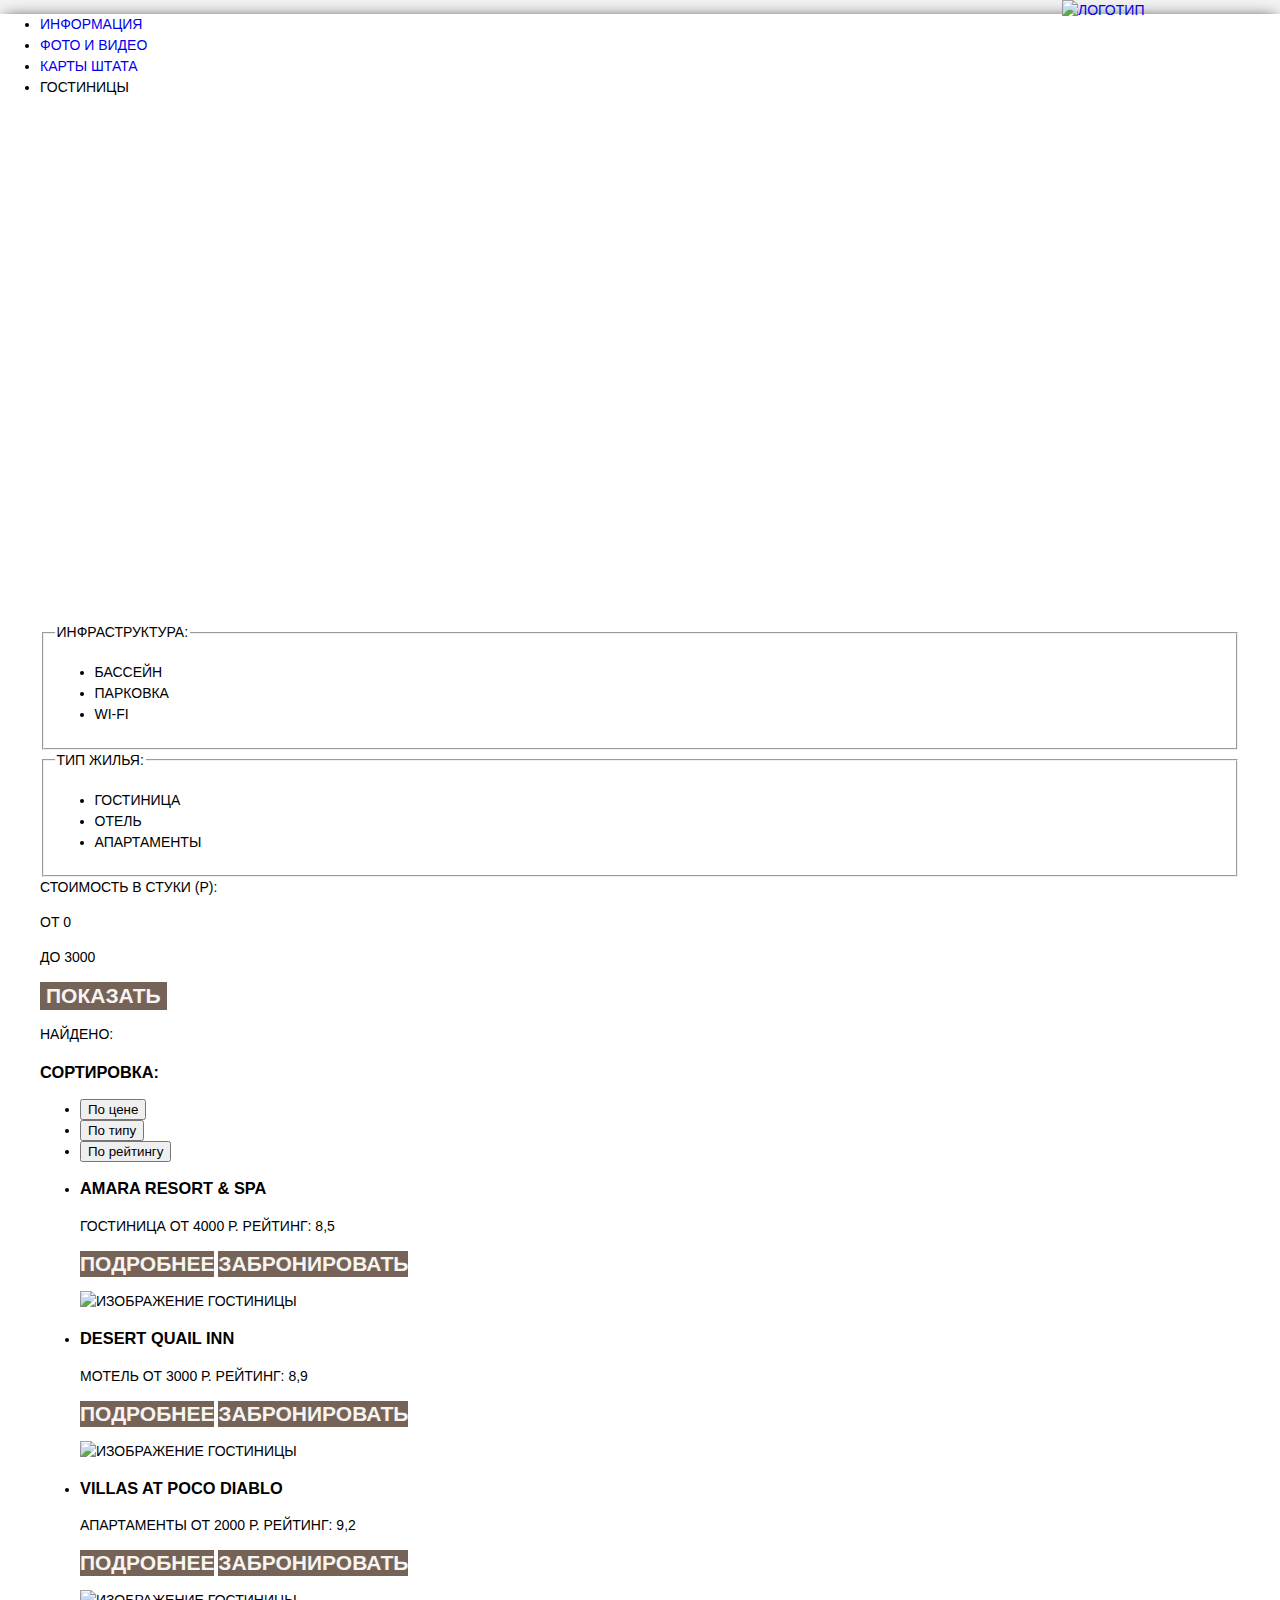
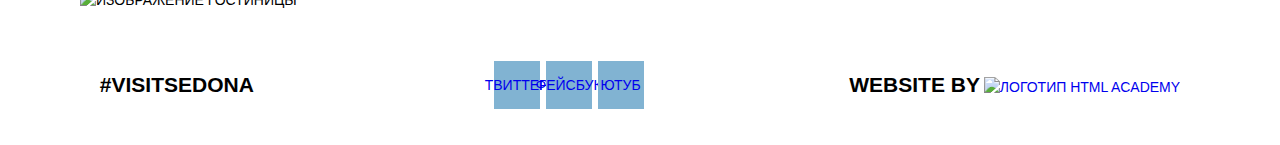
==== hotels.html @ a697394b "Завершение попапа" ====
﻿<!DOCTYPE html>
<html lang="ru">

<head>
        <meta charset="utf-8">
        <title>Гостиницы</title>
        <link href="style.css" rel="stylesheet">
</head>

<body>
    <header class="main-header">
        <a href="sedona-index.html" class="main-logo">
            <img src="img/index-logo.png" class="main-logo" width="138" height="70" alt="Логотип">
        </a>
        <nav class="main-nav">
            <ul class="cite-navigation">
                <li><a href="#">Информация</a></li>
                <li><a href="#">Фото и видео</a></li>
                <li><a href="#">Карты штата</a></li>
                <li><a class="cite-navigation-current">Гостиницы</a></li>
            </ul>
        </nav>
    </header>

    <main class="container">
        <h1 class="visually-hidden">Поиск гостиницы</h1>
        <section class="filters">
            <h2 class="visually-hidden">Фильтры гостиниц</h2>
            <form action="#" method="POST" class="filters-form">
                <fieldset>
                    <legend>Инфраструктура:</legend>
                    <ul>
                        <li class="filters-option">
                            <input type="checkbox" name="pool" id="filters-pool" class="visually-hidden filters-input-checkbox" checked>
                            <label for="filters-pool">Бассейн</label>
                        </li>
                        <li class="filters-option">
                            <input type="checkbox" name="parking" id="filters-parking" class="visually-hidden filters-input-checkbox">
                            <label for="filters-parking">Парковка</label>
                        </li>
                        <li class="filters-option">
                            <input type="checkbox" name="wi-fi" id="filters-wi-fi" class="visually-hidden filters-input-checkbox">
                            <label for="filters-wi-fi">Wi-fi</label>
                        </li>
                    </ul>
                </fieldset>
                <fieldset>
                    <legend>Тип жилья:</legend>
                    <ul>
                        <li class="filters-option">
                            <input type="checkbox" name="hostel" id="filters-hostel" class="visually-hidden filters-input-checkbox" checked>
                            <label for="filters-hostel">Гостиница</label>
                        </li>
                        <li class="filters-option">
                            <input type="checkbox" name="hotel" id="filters-hotel" class="visually-hidden filters-input-checkbox">
                            <label for="filters-hotel">Отель</label>
                        </li>
                        <li class="filters-option">
                            <input type="checkbox" name="apartments" id="filters-apartments" class="visually-hidden filters-input-checkbox">
                            <label for="filters-apartments">Апартаменты</label>
                        </li> 
                    </ul>
                </fieldset>
                <label for="filters-cost">Стоимость в стуки (Р):</label>
                <p class="cost-min-max">От 0</p>
                <p class="cost-min-max">До 3000</p>
                <input type="range" name="cost" class="visually-hidden filters-input-range" min="0" max="3000" id="filters-cost">
                <button type="submit" class="button filter-button">Показать</button>
            </form>
        </section>

        <section class="triage">
            <h2 class="visually-hidden">Сортировка</h2>
            <p>Найдено:</p>
            <h3>Сортировка:</h3>
            <ul class="triage-list">
                <li class="triage-item">
                    <button type="button" class="triage-button">По цене</button>
                </li>
                <li class="triage-item">
                    <button type="button" class="triage-button">По типу</button>
                </li>
                <li class="triage-item">
                    <button type="button" class="triage-button">По рейтингу</button>
                </li>
            </ul>

        </section>

        <section class="hotels">
            <h2 class="visually-hidden">Гостиницы</h2>
            <ul class="hotels-list">
                <li class="hotels-item">
                    <h3>Amara Resort & Spa</h3>
                    <p class="hotel-info">
                        <span class="hotel-category">Гостиница</span>
                        <span class="hotel-price">от 4000 Р.</span>
                        <span class="hotel-rating">Рейтинг: 8,5</span>
                    </p>
                    <p class="hotel-booking">
                        <a class="button button-info" href="#">Подробнее</a>
                        <a class="button button-booking" href="#">Забронировать</a>
                    </p>
                    <p class="hotel-image">
                        <img src="img/hotel-1.jpg" width="135" height="90" alt="Изображение гостиницы">
                    </p>
                </li>

                <li class="hotels-item">
                    <h3>Desert Quail Inn</h3>
                    <p class="hotel-info">
                        <span class="hotel-category">Мотель</span>
                        <span class="hotel-price">от 3000 Р.</span>
                        <span class="hotel-rating">Рейтинг: 8,9</span>
                    </p>
                    <p class="hotel-booking">
                        <a class="button button-info" href="#">Подробнее</a>
                        <a class="button button-booking" href="#">Забронировать</a>
                    </p>
                    <p class="hotel-image">
                        <img src="img/hotel-2.jpg" width="135" height="90" alt="Изображение гостиницы">
                    </p>
                </li>

                <li class="hotels-item">
                    <h3>Villas at Poco Diablo</h3>
                    <p class="hotel-info">
                        <span class="hotel-category">Апартаменты</span>
                        <span class="hotel-price">от 2000 Р.</span>
                        <span class="hotel-rating">Рейтинг: 9,2</span>
                    </p>
                    <p class="hotel-booking">
                        <a class="button button-info" href="#">Подробнее</a>
                        <a class="button button-booking" href="#">Забронировать</a>
                    </p>
                    <p class="hotel-image">
                        <img src="img/hotel-3.jpg" width="135" height="90" alt="Изображение гостиницы">
                    </p>
                </li>
            </ul>
        </section>
 
    </main>

    <footer class="main-footer">
        <b>#visitSEDONA</b>
        <ul class="social-list">
            <li class="social-item"><a href="#" class="social-button">Твиттер</a></li>
            <li class="social-item"><a href="#" class="social-button">Фейсбук</a></li>
            <li class="social-item"><a href="#" class="social-button">Ютуб</a></li>
        </ul>
        <div>
        <b>Website by</b>
        <a href="#"><img src="img/html-logo.svg" width="115" height="41" alt="Логотип HTML Academy"></a>
    </footer>

</body>

</html>
---- style.css ----
html {
    background-color: #f2f2f2;
}

body {
    margin: 0;
    padding: 0;

    background-color: #fff;
    box-shadow: 0 0 15px -5px #000;

    font-family: "PT Sans", Arial, sans-serif;
    font-size: 14px;
    line-height: 21px;
    font-weight: 400;
    color: #000;
    text-transform: uppercase;

}

.visually-hidden:not(:focus):not(:active),
input[type="checkbox"].visually-hidden,
input[type="radio"].visually-hidden {
    position: absolute;

    width: 1px;
    height: 1px;
    margin: -1px;
    border: 0;
    padding: 0;

    white-space: nowrap;

    clip-path: inset(100%);
    clip: rect(0 0 0 0);
    overflow: hidden;
}

a {
    text-decoration: none;
}

.button {
    display: inline-block;
    /* padding: 30px 100px; */
    /* margin-right: 6px; */

    font: inherit;
    color: #f7f4f1;
    font-size: 21px;
    line-height: 26px;
    text-transform: uppercase;
    font-weight: 700;
    text-align: center;
    vertical-align: middle;
    
    background-color: #766357;
    border: none;
}

.button:hover,
.button:focus {
    background-color: #604e43;
    cursor: pointer;
}

.button:active {
    background-color: #503e33;
    color: rgba(255, 255, 255, 0.3)
}

.container {
    width: 1200px;
    margin: 0 auto;
    padding: 0;
    
}

header {
    padding-bottom: 510px;


    /* background-color: #d9ebf4; */
    background-image: url("img/Welcome-1.png"), url("img/background_photo-min.jpg");
    
    background-repeat: no-repeat, no-repeat;
    background-position: center 134px, top center;
    
}

.main-logo {
    position: absolute;
    margin-left: 531px;
    top: 0;
}

.site-navigation {
    list-style: none;
    margin: 0;
    padding: 0;
    padding-right: 72px;
    padding-left: 72px;

    display: flex;
    flex-direction: row;
    flex-wrap: wrap;
    justify-content: space-around;
    background-color: #fff;
}

.site-navigation li {
    width: 264px;

    padding-top: 16px;
    padding-bottom: 14px;
    text-align: center;
}

.site-navigation li:nth-child(1),
.site-navigation li:nth-child(2) {
    text-align: left;
}

.site-navigation li:nth-child(3),
.site-navigation li:nth-child(4) {
    text-align: right;
}

.site-navigation a {
    margin: 0;
    padding: 0;
    color: #000;
    font-weight: 700;
    font-size: 14px;
    line-height: 26px;
}

.site-navigation .current {
    color: #766357;
}

.site-navigation a:hover {
    color: #81b3d2;
}

.site-navigation a:active {
    color: rgba(0, 0, 0, 0.3);
}

h1 {
    margin: 0;
    padding: 0;
    text-align: center;
    font-size: 21px;
    line-height: 26px;

    padding-top: 62px;
    padding-bottom: 33px;
}

.features p {
    margin: 0;
    padding: 0;
    text-align: center;

    padding-bottom: 55px;
}

.feature-list {
    margin: 0;
    padding: 0;
    display: flex;
    flex-wrap: wrap;

    text-align: center;
    list-style: none;
}

.feature-list > li:nth-child(3),
.feature-list > li:nth-child(4),
.feature-list > li:nth-child(5) {
    width: 400px;
    padding-bottom: 33px;
    background-color: #eee;
}

.feature-item h3{
    font-size: 21px;
    line-height: 21px;

    /* Ровняла ширину под "там есть мост дьявола". Мб /br ? */
    width: 151px;
    /* margin-left: auto;
    margin-right: auto;   Вместо инлайн-блок*/
    text-align: center;
    display: inline-block;
    margin-top: 45px;
    margin-bottom: 20px;
}

.feature-item p{
    font-size: 14px;
    line-height: 21px;

    padding-left: 50px;
    padding-right: 50px;
    padding-bottom: 27px;
}

.feature-number {
    padding-bottom: 27px;
}

.feature-item-fhoto {
    display: flex;
    flex-wrap: nowrap;
}

.features-fhoto img {
    display: block;
    object-fit: cover;
}

.features-info {
    margin: 0;
    padding: 0;
    
    background-color: #81b3d2;

    color: #fff;
}

.feature-item > ul {
    margin: 0;
    padding: 0;

    display: flex;
    list-style: none;
}

.feature-item li {
    width: 400px;
    padding-top: 115px;
    padding-bottom: 55px;
    /* Наверно нужно было делать эти отступы от заголовка и p, но мне было лень */
}

.feature-item li:nth-child(1) {
    background-image: url("img/home.svg");
    background-repeat: no-repeat;
    background-position: 163px 60px;
}

.feature-item li:nth-child(2) {
    background-image: url("img/food.svg");
    background-repeat: no-repeat;
    background-position: 163px 60px;
}

.feature-item li:nth-child(3) {
    background-image: url("img/souvenirs.svg");
    background-repeat: no-repeat;
    background-position: 170px 60px;
}

.feature-list > li:first-child {
    order: -2;
}
.feature-list > li:last-child {
    order: -1;
}

.feature-number {
    position: relative;
}

.feature-number:after,
.feature-number:before {
    content: "";
    position: absolute;
    width: 9px;
    height: 1px;
    background-color: #000;
}

.feature-item-fhoto .feature-number:after,
.feature-item-fhoto .feature-number:before {
    background-color: #fff;
}

.feature-number:after {
    top: 10px;
    margin-left: 6px;
}

.feature-number:before {
    top: 10px;
    margin-left: -16px;
}


.search-hostels b {
    margin: 0;
    padding: 0;
    padding-top: 55px;

    font-size: 30px;
    line-height: 36px;
    text-align: center;
    display: block;
}

.search-hostels p {
    padding-top: 30px;
    margin-bottom: 50px;
    font-size: 14px;
    line-height: 24px;
    text-align: center;
    display: block;
}

.button-search {
    display: block;
    padding: 30px 100px;
    /* margin: 0; */

    box-sizing: border-box;
    width: 570px;
    height: 86px;
    margin-left: auto;
    margin-right: auto;
}

.search-hostels-container {
    position: relative;
}

.modal {
    /* display: none; */
    position: absolute;
    
    transform: translate(-50%);
    left: 50%;

    width: 570px;
    height: 395px;
    background-color: #fff;
}

.search-hotels-form {
    margin: 0;
    padding: 55px;
}

.search-hotels-form p {
    margin: 0;
    padding: 0;
    margin-bottom: 30px;

    display: flex;
    justify-content: space-between;
    align-items: center;
}

.search-hotels-form label {
    margin: 0;
    padding: 0;

    font-size: 14px;
    line-height: 26px;
    font-weight: 700;
}

.search-hotels-form input[type="text"] {
    margin: 0;
    padding: 0;
    padding-left: 10px;
    

    font: inherit;
    font-size: 14px;
    line-height: 26px;
    text-transform: uppercase;
    font-weight: 700;
    color: #000;

    box-sizing: border-box;
    width: 346px;
    height: 38px;
    border: none;
    background-color: #f2f2f2;
    width: 346px;
    height: 38px;
    padding-right: 40px;
}

.group-adults input[type="text"] {
    width: 115px;
    height: 38px;
    padding-left: 54px;
    padding-right: 40px;
}

.search-hotels-form input[type="text"]:hover {
    background-color: #ebebeb;
}

.search-hotels-form input[type="text"]:focus {
    background-color: #fff;
    outline: 2px solid #e5e5e5;;
}


.calendar {
    position: absolute;
    width: 38px;
    height: 38px;
    right: 55px;
    margin-top: 7px; 
}

.calendar path,
.calendar rect {
    fill: #a9a9a9;
}

.calendar:hover path,
.calendar:hover rect,
.calendar:focus path,
.calendar:focus rect {
    fill: #000;
}

.calendar:active path,
.calendar:active  rect {
    fill: #81b3d2;
}

.group-adults {
    display: flex;
    justify-content: space-between;
}

.group-adults p {
    width: 229px;
    display: flex;
    justify-content: space-between;
    margin-bottom: 55px;
}

.child label {
    margin-left: 53px;
}

.child,
.adult {
    position: relative;
}

.minus,
.plus {
    position: absolute;
    width: 10px;
    height: 10px;
}

.minus {
    left: 128px;
}

.plus {
    left: 204px;
}

.minus::after,
.plus::after,
.plus::before {
    position: absolute;
    content: "";
    width: 10px;
    height: 2px;
    background-color: #a9a9a9;
}

.minus::after,
.plus::after {
    top: 50%;
    transform: translate(-50%);
}

.plus::before {
    top: 50%;
    margin-left: -5px;
    transform: rotate(90deg);
}

.minus:hover,
.plus:hover {
    cursor: pointer;
}

.minus:hover.minus::after,
.minus:focus.minus::after {
    background-color: #000;
}

.minus:active.minus::after {
    background-color: #81b3d2;
}

.plus:hover.plus::after,
.plus:focus.plus::after,
.plus:hover.plus::before,
.plus:focus.plus::before {
    background-color: #000;
}

.plus:active.plus::after,
.plus:active.plus::before {
    background-color: #81b3d2;
}

.search-hotels-form button {
    width: 460px;
    height: 58px;
    background-color: #81b3d2;
    padding: 0;
    border: none;
}

.search-hotels-form button:hover,
.search-hotels-form button:focus {
    background-color: #669ec0;
    outline: none;
}

.search-hotels-form button:active {
    background-color: #5496bd;
    color: rgba(255, 255, 255, 0.3);
    outline: none;
}

.main-footer {
    display: flex;
    justify-content: space-around;
    align-items: center;

    min-height: 120px;
}

.main-footer b {
    font-size: 21px;
    line-height: 26px;
}

.social-list {
    display: flex;
    flex-wrap: wrap;
    justify-content: space-between;
    list-style: none;
}

.social-item a{
    display: flex;
    justify-content: center;
    align-items: center;
    width: 46px;
    height: 48px;
    background-color: #81b3d2;
    margin-right: 6px;
}

.social-item a:hover,
.social-item a:focus {
    background-color: #669ec0;
}

.social-item a:active {
    background-color: #5496bd;
}

.social-item a:active path {
    opacity: 0.3;
}

.html-academy {
    display: flex;
    align-items: center;
}

.html-academy p {
    margin-right: 8px;
    font-size: 14px;
    line-height: 26px;
}

.html-academy a:hover path,
.html-academy a:focus path,
.html-academy a:hover rect,
.html-academy a:focus rect {
    fill: #81b3d2;
}

.html-academy a:active path,
.html-academy a:active rect {
    fill: #bdbbbc;
}





/* .search-hotels-form input[placeholder],
.search-hotels-form::-webkit-input-placeholder,
.search-hotels-form::-moz-placeholder,          
.search-hotels-form:-moz-placeholder,           
.search-hotels-form:-ms-input-placeholder {
    font: inherit;
    color: #000;
    margin-left: 5px;

} */
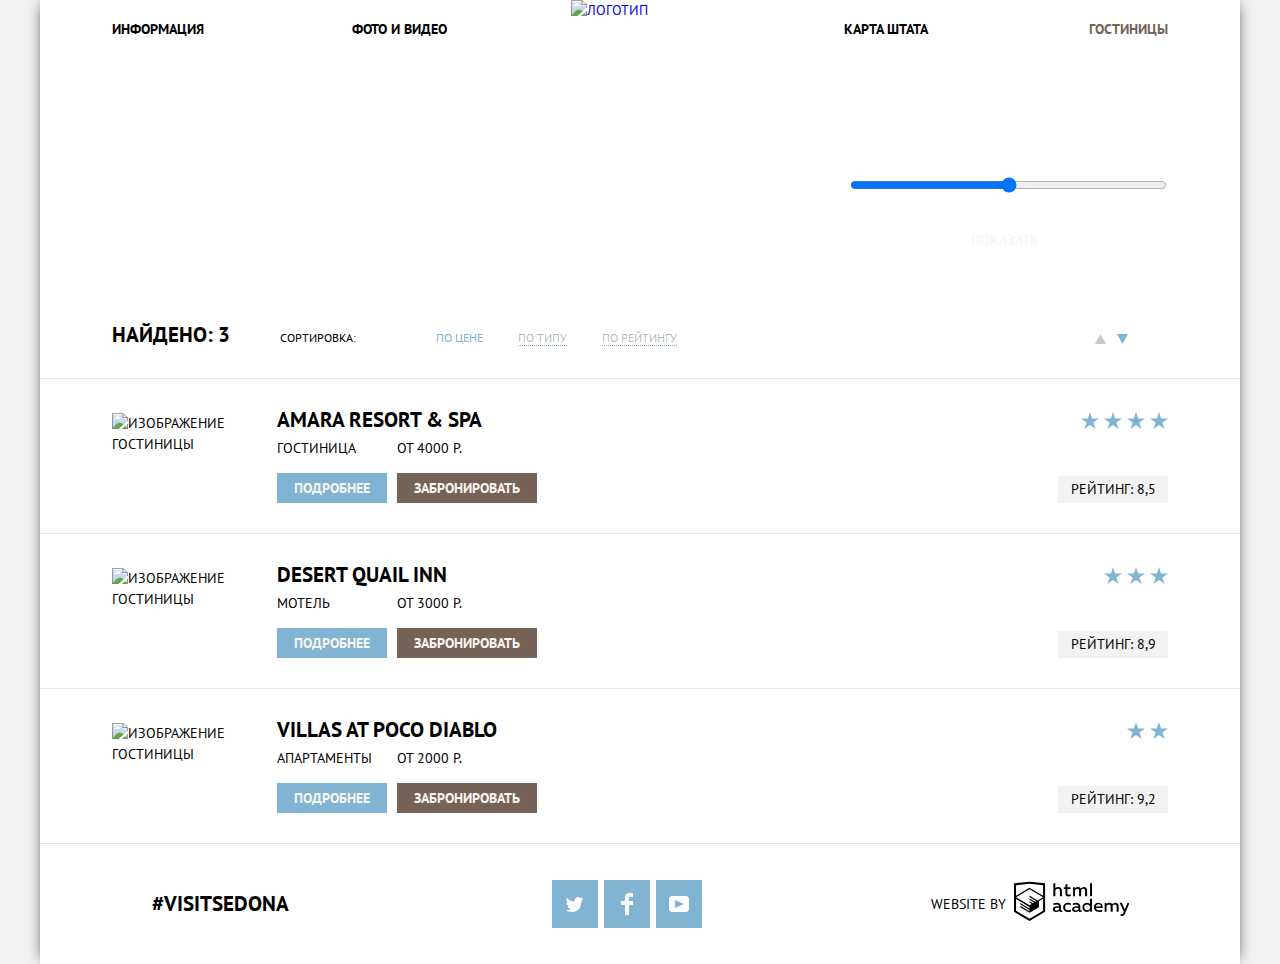
==== commit c24c6583: "Завершение оформления страницы гостиниц" ====
--- a/hotels.html
+++ b/hotels.html
@@ -2,24 +2,24 @@
 <html lang="ru">
 
 <head>
-        <meta charset="utf-8">
-        <title>Гостиницы</title>
-        <link href="style.css" rel="stylesheet">
+    <meta charset="utf-8">
+    <title>Гостиницы</title>
+    <link href="https://fonts.googleapis.com/css2?family=PT+Sans:wght@400;700&display=swap" rel="stylesheet">
+    <link href="normalize.css" rel="stylesheet">
+    <link href="style.css" rel="stylesheet">
 </head>
 
-<body>
-    <header class="main-header">
-        <a href="sedona-index.html" class="main-logo">
-            <img src="img/index-logo.png" class="main-logo" width="138" height="70" alt="Логотип">
-        </a>
-        <nav class="main-nav">
-            <ul class="cite-navigation">
+<body class="container">
+    <header>
+        <nav class="main-navigation">
+            <ul class="site-navigation">
                 <li><a href="#">Информация</a></li>
                 <li><a href="#">Фото и видео</a></li>
-                <li><a href="#">Карты штата</a></li>
-                <li><a class="cite-navigation-current">Гостиницы</a></li>
+                <li><a href="#">Карта штата</a></li>
+                <li><a href="#" class="current">Гостиницы</a></li>
             </ul>
         </nav>
+        <a href="index.html"><img src="img/index-logo.png" class="main-logo" width="138" height="70" alt="Логотип"></a>
     </header>
 
     <main class="container">
@@ -29,131 +29,232 @@
             <form action="#" method="POST" class="filters-form">
                 <fieldset>
                     <legend>Инфраструктура:</legend>
-                    <ul>
-                        <li class="filters-option">
-                            <input type="checkbox" name="pool" id="filters-pool" class="visually-hidden filters-input-checkbox" checked>
+                    <ul class="filters-option">
+                        <li>
+                            <input type="checkbox" name="pool" id="filters-pool"
+                                class="visually-hidden filters-input-checkbox" checked>
                             <label for="filters-pool">Бассейн</label>
                         </li>
-                        <li class="filters-option">
-                            <input type="checkbox" name="parking" id="filters-parking" class="visually-hidden filters-input-checkbox">
+                        <li>
+                            <input type="checkbox" name="parking" id="filters-parking"
+                                class="visually-hidden filters-input-checkbox">
                             <label for="filters-parking">Парковка</label>
                         </li>
-                        <li class="filters-option">
-                            <input type="checkbox" name="wi-fi" id="filters-wi-fi" class="visually-hidden filters-input-checkbox">
+                        <li>
+                            <input type="checkbox" name="wi-fi" id="filters-wi-fi"
+                                class="visually-hidden filters-input-checkbox">
                             <label for="filters-wi-fi">Wi-fi</label>
                         </li>
                     </ul>
                 </fieldset>
                 <fieldset>
                     <legend>Тип жилья:</legend>
-                    <ul>
-                        <li class="filters-option">
-                            <input type="checkbox" name="hostel" id="filters-hostel" class="visually-hidden filters-input-checkbox" checked>
+                    <ul class="filters-option">
+                        <li>
+                            <input type="checkbox" name="hostel" id="filters-hostel"
+                                class="visually-hidden filters-input-checkbox" checked>
                             <label for="filters-hostel">Гостиница</label>
                         </li>
-                        <li class="filters-option">
-                            <input type="checkbox" name="hotel" id="filters-hotel" class="visually-hidden filters-input-checkbox">
+                        <li>
+                            <input type="checkbox" name="hotel" id="filters-hotel"
+                                class="visually-hidden filters-input-checkbox">
                             <label for="filters-hotel">Отель</label>
                         </li>
-                        <li class="filters-option">
-                            <input type="checkbox" name="apartments" id="filters-apartments" class="visually-hidden filters-input-checkbox">
+                        <li>
+                            <input type="checkbox" name="apartments" id="filters-apartments"
+                                class="visually-hidden filters-input-checkbox">
                             <label for="filters-apartments">Апартаменты</label>
-                        </li> 
+                        </li>
                     </ul>
                 </fieldset>
-                <label for="filters-cost">Стоимость в стуки (Р):</label>
-                <p class="cost-min-max">От 0</p>
-                <p class="cost-min-max">До 3000</p>
-                <input type="range" name="cost" class="visually-hidden filters-input-range" min="0" max="3000" id="filters-cost">
-                <button type="submit" class="button filter-button">Показать</button>
+                <div class="cost">
+                    <label for="filters-cost">Стоимость в стуки (Р):</label>
+                    <div class="cost-container">
+                        <p class="cost-min-max">От 0</p>
+                        <p class="cost-min-max">До 3000</p>
+                    </div>
+                    <input type="range" name="cost" class="filters-input-range" min="0" max="3000" id="filters-cost">
+                    <button type="submit" class="button filter-button">Показать</button>
+                </div>
             </form>
         </section>
 
-        <section class="triage">
-            <h2 class="visually-hidden">Сортировка</h2>
-            <p>Найдено:</p>
-            <h3>Сортировка:</h3>
-            <ul class="triage-list">
-                <li class="triage-item">
-                    <button type="button" class="triage-button">По цене</button>
-                </li>
-                <li class="triage-item">
-                    <button type="button" class="triage-button">По типу</button>
-                </li>
-                <li class="triage-item">
-                    <button type="button" class="triage-button">По рейтингу</button>
-                </li>
-            </ul>
-
+        <section class="triage-hotels">
+            <div class="triage">
+                <h2 class="visually-hidden">Сортировка</h2>
+                <p>Найдено: <span>3</span></p>
+                <h3>Сортировка:</h3>
+                <ul class="triage-list">
+                    <li class="triage-item">
+                        <a class="triage-link current">По цене</a>
+                    </li>
+                    <li class="triage-item">
+                        <a class="triage-link">По типу</a>
+                    </li>
+                    <li class="triage-item">
+                        <a class="triage-link">По рейтингу</a>
+                    </li>
+                </ul>
+            </div>
+
+            <div class="hotels">
+                
+                <input type="radio" id="up" name="sort" class="input-sort input-sort-up visually-hidden">
+                <label for="up" class="visually-hidde"></label>
+                
+                <input type="radio" id="down" name="sort" class="input-sort input-sort-down visually-hidden" checked>
+                <label for="down" class="visually-hidde"></label>
+                <h2 class="visually-hidden">Гостиницы</h2>
+                <ul class="hotels-list">
+                    <li class="hotels-item">
+                        <div class="hotel-rating">
+                            <div class="stars-row">
+                                <span class="stars"></span>
+                                <span class="stars"></span>
+                                <span class="stars"></span>
+                                <span class="stars"></span>
+                            </div>
+                            <p>Рейтинг: <span class="rating">8,5</span></p>
+                        </div>
+                        <div class="hotel-info">
+                            <h3>Amara Resort & Spa</h3>
+                            <p>
+                                <span>Гостиница</span>
+                                <span>от 4000 Р.</span>
+                            </p>
+                            
+                            <a class="button button-hotels-info" href="#">Подробнее</a>
+                            <a class="button button-hotels-booking" href="#">Забронировать</a>
+                        </div>
+                        <div class="hotel-image">
+                            <img src="img/hotel-1.jpg" width="135" height="90" alt="Изображение гостиницы">
+                        </div>
+                    </li>
+
+                    <li class="hotels-item">
+                        <div class="hotel-rating">
+                            <div class="stars-row">
+                                <span class="stars"></span>
+                                <span class="stars"></span>
+                                <span class="stars"></span>
+                            </div>
+                            <p class="hotel-rating">Рейтинг: <span class="rating">8,9</span></p>
+                        </div>
+                        <div class="hotel-info">
+                            <h3>Desert Quail Inn</h3>
+                            <p>
+                                <span>Мотель</span>
+                                <span>от 3000 Р.</span>
+                            </p>
+                            
+                            <a class="button button-hotels-info" href="#">Подробнее</a>
+                            <a class="button button-hotels-booking" href="#">Забронировать</a>
+                        </div>
+                        <div class="hotel-image">
+                            <img src="img/hotel-2.jpg" width="135" height="90" alt="Изображение гостиницы">
+                        </div>
+                    </li>
+
+                    <li class="hotels-item">
+                        <div class="hotel-rating">
+                            <div class="stars-row">
+                                <span class="stars"></span>
+                                <span class="stars"></span>
+                            </div>
+                            <p class="hotel-rating">Рейтинг: <span class="rating">9,2</span></p>
+                        </div>
+                        <div class="hotel-info">
+                            <h3>Villas at Poco Diablo</h3>
+                            <p>
+                                <span>Апартаменты</span>
+                                <span>от 2000 Р.</span>
+                            </p>
+                            
+                            <a class="button button-hotels-info" href="#">Подробнее</a>
+                            <a class="button button-hotels-booking" href="#">Забронировать</a>
+                        </div>
+                        <div class="hotel-image">
+                            <img src="img/hotel-3.jpg" width="135" height="90" alt="Изображение гостиницы">
+                        </div>
+                    </li>
+                </ul>
+            </div>
         </section>
 
-        <section class="hotels">
-            <h2 class="visually-hidden">Гостиницы</h2>
-            <ul class="hotels-list">
-                <li class="hotels-item">
-                    <h3>Amara Resort & Spa</h3>
-                    <p class="hotel-info">
-                        <span class="hotel-category">Гостиница</span>
-                        <span class="hotel-price">от 4000 Р.</span>
-                        <span class="hotel-rating">Рейтинг: 8,5</span>
-                    </p>
-                    <p class="hotel-booking">
-                        <a class="button button-info" href="#">Подробнее</a>
-                        <a class="button button-booking" href="#">Забронировать</a>
-                    </p>
-                    <p class="hotel-image">
-                        <img src="img/hotel-1.jpg" width="135" height="90" alt="Изображение гостиницы">
-                    </p>
-                </li>
-
-                <li class="hotels-item">
-                    <h3>Desert Quail Inn</h3>
-                    <p class="hotel-info">
-                        <span class="hotel-category">Мотель</span>
-                        <span class="hotel-price">от 3000 Р.</span>
-                        <span class="hotel-rating">Рейтинг: 8,9</span>
-                    </p>
-                    <p class="hotel-booking">
-                        <a class="button button-info" href="#">Подробнее</a>
-                        <a class="button button-booking" href="#">Забронировать</a>
-                    </p>
-                    <p class="hotel-image">
-                        <img src="img/hotel-2.jpg" width="135" height="90" alt="Изображение гостиницы">
-                    </p>
-                </li>
-
-                <li class="hotels-item">
-                    <h3>Villas at Poco Diablo</h3>
-                    <p class="hotel-info">
-                        <span class="hotel-category">Апартаменты</span>
-                        <span class="hotel-price">от 2000 Р.</span>
-                        <span class="hotel-rating">Рейтинг: 9,2</span>
-                    </p>
-                    <p class="hotel-booking">
-                        <a class="button button-info" href="#">Подробнее</a>
-                        <a class="button button-booking" href="#">Забронировать</a>
-                    </p>
-                    <p class="hotel-image">
-                        <img src="img/hotel-3.jpg" width="135" height="90" alt="Изображение гостиницы">
-                    </p>
-                </li>
-            </ul>
-        </section>
- 
     </main>
 
     <footer class="main-footer">
         <b>#visitSEDONA</b>
         <ul class="social-list">
-            <li class="social-item"><a href="#" class="social-button">Твиттер</a></li>
-            <li class="social-item"><a href="#" class="social-button">Фейсбук</a></li>
-            <li class="social-item"><a href="#" class="social-button">Ютуб</a></li>
+            <li class="social-item">
+                <a href="#" class="social-button"><span class="visually-hidden">Твиттер</span>
+                    <svg xmlns="http://www.w3.org/2000/svg" width="17px" height="15px" viewBox="0 0 17 15">
+                        <path fill="#fff" d="M10.95,0.144c1.685-0.496,2.984,0.27,3.577,1.179c0.673-0.231,1.331-0.481,2.011-0.708
+                           c-0.004,0.861-0.522,1.513-0.857,1.768c0.685,0.17,1.304-0.491,1.304-0.491c-0.169,1-1.006,1.788-1.563,2.024
+                           c-0.231,6.75-3.175,11.217-10.077,11.082c-0.522,0,0.075,0-0.446,0c-0.41,0-4.164-0.46-4.898-1.887
+                           c2.271,0.196,3.893-0.422,4.693-1.177c-0.96-0.3-2.679-0.477-2.979-2.95C2.064,9.09,2.279,9.212,2.905,9.103
+                           C1.705,8.247,0.374,7.53,0.448,5.33c0.285,0.328,1.067,0.536,1.34,0.472c-0.703-0.241-1.97-3.36-0.894-4.952
+                           c1.818,1.854,3.735,3.606,7.152,3.773C8.254,2.33,9.183,0.793,10.95,0.144z" />
+                    </svg>
+                </a>
+            </li>
+            <li class="social-item">
+                <a href="#" class="social-button"><span class="visually-hidden">Фейсбук</span>
+                    <svg xmlns="http://www.w3.org/2000/svg" width="12px" height="22px" viewBox="0 0 12 22">
+                        <path fill="#fff" d="M12,4V0H8C5.791,0,4,1.791,4,4v4H0v4h4v10h4V12h4V8H8V4H12z" />
+                    </svg>
+                </a>
+            </li>
+            <li class="social-item">
+                <a href="#" class="social-button"><span class="visually-hidden">Ютуб</span>
+                    <svg xmlns="http://www.w3.org/2000/svg" width="20px" height="16px" viewBox="0 0 20 16">
+                        <path fill="#fff" d="M17,0H3C1.35,0,0,1.35,0,3v10c0,1.65,1.35,3,3,3h14c1.65,0,3-1.35,3-3V3C20,1.35,18.65,0,17,0z
+                         M6.027,11.998V4.002L15.014,8L6.027,11.998z" />
+                    </svg>
+                </a>
+            </li>
         </ul>
-        <div>
-        <b>Website by</b>
-        <a href="#"><img src="img/html-logo.svg" width="115" height="41" alt="Логотип HTML Academy"></a>
+        <div class="html-academy">
+            <p>Website by</p>
+            <a href="#"><svg xmlns="http://www.w3.org/2000/svg" width="115" height="41" viewBox="0 0 113 39">
+                    <path
+                        d="M401.93,351.51a2.07,2.07,0,0,0,.58-0.11v1.4a3.41,3.41,0,0,1-1.24.22,1.75,1.75,0,0,1-1.75-1,5.08,5.08,0,0,1-3.3,1.13c-1.59,0-3.06-.87-3.06-2.68,0-2.24,2.08-2.93,3.9-2.93a11.63,11.63,0,0,1,2.28.26v-0.31c0-1.09-.8-1.86-2.3-1.86a7.79,7.79,0,0,0-3.15.67v-1.79a10.72,10.72,0,0,1,3.35-.58c2.48,0,4,1.18,4,3.83v3.14A0.57,0.57,0,0,0,401.93,351.51Zm-6.76-1.19a1.42,1.42,0,0,0,1.64,1.29,3.56,3.56,0,0,0,2.53-1V349.1a10.21,10.21,0,0,0-1.9-.22C396.34,348.89,395.17,349.23,395.17,350.33Z"
+                        transform="translate(-355.09 -323.29)" fill="#000" />
+                    <path
+                        d="M408.15,343.91a5.29,5.29,0,0,1,2.7.67v1.79a4.28,4.28,0,0,0-2.42-.73,2.89,2.89,0,1,0,0,5.76,5.26,5.26,0,0,0,2.55-.67v1.8a6.58,6.58,0,0,1-2.9.6,4.42,4.42,0,0,1-4.72-4.54A4.54,4.54,0,0,1,408.15,343.91Z"
+                        transform="translate(-355.09 -323.29)" fill="#000" />
+                    <path
+                        d="M420.93,351.51a2.07,2.07,0,0,0,.58-0.11v1.4a3.41,3.41,0,0,1-1.24.22,1.75,1.75,0,0,1-1.75-1,5.08,5.08,0,0,1-3.3,1.13c-1.59,0-3.06-.87-3.06-2.68,0-2.24,2.08-2.93,3.9-2.93a11.63,11.63,0,0,1,2.28.26v-0.31c0-1.09-.8-1.86-2.3-1.86a7.79,7.79,0,0,0-3.15.67v-1.79a10.72,10.72,0,0,1,3.35-.58c2.48,0,4,1.18,4,3.83v3.14A0.57,0.57,0,0,0,420.93,351.51Zm-6.76-1.19a1.42,1.42,0,0,0,1.64,1.29,3.56,3.56,0,0,0,2.53-1V349.1a10.21,10.21,0,0,0-1.9-.22C415.33,348.89,414.17,349.23,414.17,350.33Z"
+                        transform="translate(-355.09 -323.29)" fill="#000" />
+                    <path
+                        d="M431.76,340.14V352.9H430v-1.39a4.07,4.07,0,0,1-3.35,1.62,4.62,4.62,0,0,1,0-9.22,4,4,0,0,1,3.15,1.37v-5.14h2ZM427,345.62a2.9,2.9,0,0,0,0,5.8,3,3,0,0,0,2.79-1.84v-2.13A3.06,3.06,0,0,0,427,345.62Z"
+                        transform="translate(-355.09 -323.29)" fill="#000" />
+                    <path
+                        d="M438.08,343.91c3.48,0,4.68,2.81,4.12,5.34h-6.58c0.22,1.57,1.75,2.22,3.35,2.22a6.41,6.41,0,0,0,2.77-.62v1.68a7.5,7.5,0,0,1-3.14.6c-2.68,0-5-1.53-5-4.61A4.39,4.39,0,0,1,438.08,343.91Zm0.09,1.62a2.39,2.39,0,0,0-2.57,2.26h4.85A2.06,2.06,0,0,0,438.17,345.53Z"
+                        transform="translate(-355.09 -323.29)" fill="#000" />
+                    <path
+                        d="M444.19,352.9v-8.75h1.73v1.09a4,4,0,0,1,2.92-1.33,3,3,0,0,1,2.73,1.4,4.33,4.33,0,0,1,3.06-1.4,3.21,3.21,0,0,1,3.32,3.52v5.47h-2v-5.41a1.67,1.67,0,0,0-1.73-1.84,2.94,2.94,0,0,0-2.17,1.18c0,0.2,0,.4,0,0.6v5.47h-2v-5.41a1.67,1.67,0,0,0-1.73-1.84,3.11,3.11,0,0,0-2.32,1.35v5.91h-2Z"
+                        transform="translate(-355.09 -323.29)" fill="#000" />
+                    <path
+                        d="M466.56,344.15h2l-4.1,9.93c-0.95,2.28-2.19,3-3.52,3a5,5,0,0,1-1.15-.15v-1.66a3,3,0,0,0,.89.13c0.95,0,1.66-.67,2.17-2l0.18-.44-4.16-8.82H461l3,6.6Z"
+                        transform="translate(-355.09 -323.29)" fill="#000" />
+                    <path
+                        d="M395.75,324.82v5a4,4,0,0,1,2.83-1.2,3.41,3.41,0,0,1,3.61,3.57v5.41h-2v-5.16a1.9,1.9,0,0,0-2-2.1,3.08,3.08,0,0,0-2.44,1.46v5.8h-2V324.82h2Z"
+                        transform="translate(-355.09 -323.29)" fill="#000" />
+                    <path
+                        d="M407.52,325.71v3.12h3.17v1.71h-3.17v4c0,1.15.53,1.53,1.66,1.53a4.71,4.71,0,0,0,1.77-.35v1.68a7.14,7.14,0,0,1-2.35.38,2.68,2.68,0,0,1-3-2.88v-4.38H404v-1.71h1.57v-2.64Z"
+                        transform="translate(-355.09 -323.29)" fill="#000" />
+                    <path
+                        d="M413.19,337.58v-8.75h1.73v1.09a4,4,0,0,1,2.92-1.33,3,3,0,0,1,2.73,1.4,4.33,4.33,0,0,1,3.06-1.4,3.21,3.21,0,0,1,3.32,3.52v5.47h-2v-5.41a1.67,1.67,0,0,0-1.73-1.84,2.94,2.94,0,0,0-2.17,1.18c0,0.2,0,.4,0,0.6v5.47h-2v-5.41a1.67,1.67,0,0,0-1.73-1.84,3.11,3.11,0,0,0-2.32,1.35v5.91h-2Z"
+                        transform="translate(-355.09 -323.29)" fill="#000" />
+                    <rect x="74.72" y="1.52" width="1.95" height="12.76" fill="#000" />
+                    <path
+                        d="M370.53,323.31l-0.16,0-15.28,1.6v28L370.37,362l15.28-9.09v-28Zm13.12,28.45-13.28,7.9-13.28-7.9V340.28l13.22,7.87,0,1.43-9.07-5.4v1.38l9.11,5.47,0,1.46-9.1-5.42v1.38l9.11,5.47h0l9.19-5.5v-1.39h0v-4.52l4.1-2.45v11.67Zm0-13.16L380,340.74h0l-1.68,1-8-4.76v1.38l6.84,4.07-0.06,0-0.15.09-1,.57-5.64-3.36v1.38l4.45,2.65-1.05.7,0,0-3.36-2v1.38l2.21,1.3-2.25,1.35-13.16-7.82,13.17-7.92h0Zm0-1.39-13.35-7.87h0l-13.2,7.86v-10.5l13.28-1.39,13.28,1.39v10.51Z"
+                        transform="translate(-355.09 -323.29)" fill="#000" /></svg>
+            </a>
+        </div>
     </footer>
 
 </body>
 
-</html>
+</html>--- a/style.css
+++ b/style.css
@@ -42,13 +42,9 @@
 
 .button {
     display: inline-block;
-    /* padding: 30px 100px; */
-    /* margin-right: 6px; */
 
     font: inherit;
     color: #f7f4f1;
-    font-size: 21px;
-    line-height: 26px;
     text-transform: uppercase;
     font-weight: 700;
     text-align: center;
@@ -58,8 +54,7 @@
     border: none;
 }
 
-.button:hover,
-.button:focus {
+.button:hover {
     background-color: #604e43;
     cursor: pointer;
 }
@@ -77,6 +72,10 @@
 }
 
 header {
+    position: relative;
+}
+
+header.main-header {
     padding-bottom: 510px;
 
 
@@ -90,40 +89,51 @@
 
 .main-logo {
     position: absolute;
-    margin-left: 531px;
+    left: 531px;
     top: 0;
+    /* left: 50%;
+    margin-left: -69px; */
 }
 
 .site-navigation {
     list-style: none;
     margin: 0;
     padding: 0;
-    padding-right: 72px;
-    padding-left: 72px;
 
     display: flex;
     flex-direction: row;
     flex-wrap: wrap;
-    justify-content: space-around;
+    justify-content: center;
     background-color: #fff;
 }
 
 .site-navigation li {
-    width: 264px;
+    width: 300px;
+    box-sizing: border-box;
 
     padding-top: 16px;
     padding-bottom: 14px;
     text-align: center;
 }
 
-.site-navigation li:nth-child(1),
+.site-navigation li:nth-child(1) {
+    text-align: left;
+    padding-left: 72px;
+}
+
 .site-navigation li:nth-child(2) {
     text-align: left;
-}
-
-.site-navigation li:nth-child(3),
+    padding-left: 12px;
+}
+
+.site-navigation li:nth-child(3) {
+    text-align: right;
+    padding-right: 12px;
+}
+
 .site-navigation li:nth-child(4) {
     text-align: right;
+    padding-right: 72px;
 }
 
 .site-navigation a {
@@ -136,6 +146,11 @@
 }
 
 .site-navigation .current {
+    color: #766357;
+}
+
+.site-navigation .current:hover {
+    cursor: default;
     color: #766357;
 }
 
@@ -154,16 +169,16 @@
     font-size: 21px;
     line-height: 26px;
 
-    padding-top: 62px;
-    padding-bottom: 33px;
-}
-
-.features p {
+    margin-top: 62px;
+    margin-bottom: 33px;
+}
+
+.features > p {
     margin: 0;
     padding: 0;
     text-align: center;
 
-    padding-bottom: 55px;
+    margin-bottom: 55px;
 }
 
 .feature-list {
@@ -198,22 +213,28 @@
     margin-bottom: 20px;
 }
 
+.feature-number {
+    display: block;
+    font-weight: 400;
+    margin-bottom: 27px;
+}
+
 .feature-item p{
     font-size: 14px;
     line-height: 21px;
 
     padding-left: 50px;
     padding-right: 50px;
-    padding-bottom: 27px;
-}
-
-.feature-number {
-    padding-bottom: 27px;
+    margin-bottom: 60px;
 }
 
 .feature-item-fhoto {
     display: flex;
     flex-wrap: nowrap;
+}
+
+.feature-item-fhoto + li{
+    flex-direction: row-reverse;
 }
 
 .features-fhoto img {
@@ -302,7 +323,7 @@
 .search-hostels b {
     margin: 0;
     padding: 0;
-    padding-top: 55px;
+    margin-top: 55px;
 
     font-size: 30px;
     line-height: 36px;
@@ -311,22 +332,20 @@
 }
 
 .search-hostels p {
-    padding-top: 30px;
+    margin-top: 30px;
     margin-bottom: 50px;
     font-size: 14px;
     line-height: 24px;
     text-align: center;
-    display: block;
 }
 
 .button-search {
     display: block;
     padding: 30px 100px;
-    /* margin: 0; */
 
     box-sizing: border-box;
     width: 570px;
-    height: 86px;
+    line-height: 1;
     margin-left: auto;
     margin-right: auto;
 }
@@ -336,7 +355,6 @@
 }
 
 .modal {
-    /* display: none; */
     position: absolute;
     
     transform: translate(-50%);
@@ -345,6 +363,11 @@
     width: 570px;
     height: 395px;
     background-color: #fff;
+    z-index: 2;
+}
+
+.modal-hidden {
+    display: none;
 }
 
 .search-hotels-form {
@@ -460,16 +483,16 @@
 .minus,
 .plus {
     position: absolute;
-    width: 10px;
-    height: 10px;
+    width: 30px;
+    height: 30px;
 }
 
 .minus {
-    left: 128px;
+    left: 118px;
 }
 
 .plus {
-    left: 204px;
+    left: 194px;
 }
 
 .minus::after,
@@ -528,8 +551,7 @@
     border: none;
 }
 
-.search-hotels-form button:hover,
-.search-hotels-form button:focus {
+.search-hotels-form button:hover {
     background-color: #669ec0;
     outline: none;
 }
@@ -539,6 +561,380 @@
     color: rgba(255, 255, 255, 0.3);
     outline: none;
 }
+
+.sedona-map {
+    position: relative;
+}
+
+.sedona-map iframe {
+    position: absolute;
+    width: 1200px;
+    height: 593px;
+}
+
+
+
+
+.filters-form {
+    display: flex;
+    flex-wrap: nowrap;
+
+    color: #fff;
+    padding: 32px 72px;
+    background-image: url("img/filter_background.jpg");
+}
+
+fieldset {
+    margin: 0;
+    padding: 0;   
+    border: none;
+    margin-right: 125px;
+}
+
+legend {
+    font-size: 16px;
+    line-height: 21px;
+    font-weight: 700;
+    margin-bottom: 25px;
+}
+
+.filters-option {
+    margin: 0;
+    padding: 0;
+    list-style: none;
+    font-size: 14px;
+    line-height: 21px;
+    font-weight: 400;
+}
+
+.filters-option li {
+    position: relative;
+
+    padding-bottom: 30px;
+    padding-left: 40px;
+}
+
+.filters-option li:last-child {
+    padding-bottom: 3px;
+}
+
+.filters-input-checkbox + label::before {
+    position: absolute;
+
+    content: "";
+    width: 28px;
+    height: 24px;
+    left: 0px;
+    background-image: url("img/checkbox-off.svg");
+    background-repeat: no-repeat;
+    background-position: 0 0;
+}
+
+.filters-input-checkbox:checked + label::after{
+    position: absolute;
+
+    content: "";
+    width: 28px;
+    height: 24px;
+    left: 0px;
+    background-image: url("img/checkbox-on.svg");
+    background-repeat: no-repeat;
+    background-position: 0 0;
+}
+
+.filters-input-checkbox:hover + label {
+    cursor: pointer;
+}
+
+.cost {
+    margin-right: 0;
+    margin-left: auto;
+}
+
+.cost label {
+    font-size: 16px;
+    line-height: 21px;
+    font-weight: 700;
+    margin-bottom: 25px;
+}
+
+.cost-container {
+    position: relative;
+    display: flex;
+    border: 1px solid #fff;
+    border-radius: 2px;
+    margin-top: 12px;
+    margin-bottom: 20px;
+}
+
+.cost-container p {
+    margin: 0;
+    padding: 0;
+    padding-top: 6px;
+    padding-bottom: 6px;
+    width: 158px;
+    text-align: center ;
+}
+
+.cost-container::after {
+    position: absolute;
+    content: "";
+    width: 1px;
+    height: 23px;
+    background-color: #fff;
+    left: 158px;
+    top: 5px;
+}
+
+.filter-button {
+    display: block;
+
+    background-color: transparent;
+    border: 1px solid #fff;
+    border-radius: 2px;
+
+    font-size: 14px;
+    line-height: 21px;
+    font-weight: 400;
+
+    padding: 5px 35px;
+    margin-top: 25px;
+    margin-left: 85px;
+}
+
+.filter-button:hover,
+.filter-button:focus {
+    background-color: #fff;
+    color: #000;
+}
+
+input[type="range"] {
+    width: 317px;
+}
+
+.triage {
+    display: flex;
+    align-items: baseline;
+    padding: 30px 72px;
+    border-bottom: 1px solid #e5e5e5;
+}
+
+.triage p {
+    margin: 0;
+    margin-right: 50px;
+    font-size: 21px;
+    line-height: 26px;
+    font-weight: 700;
+}
+
+.triage h3 {
+    margin: 0;
+    margin-right: 40px;
+    font-size: 12px;
+    line-height: 18px;
+    font-weight: 400;
+
+}
+
+.triage ul {
+    margin: 0;
+    display: flex;
+    list-style: none;
+}
+
+.triage-list li {
+    margin-right: 35px;
+}
+
+.triage-list a {
+    font-size: 12px;
+    line-height: 18px;
+    font-weight: 400;
+    color: rgba(0, 0, 0, 0.3);
+    border-bottom: 1px dotted #81b3d2;
+    cursor: pointer;
+}
+
+.triage-list a.current {
+    color: #81b3d2;
+    border: none;
+    cursor: default;
+}
+
+.triage div {
+    margin-right: 0;
+    margin-left: auto;
+}
+
+.hotels {
+    margin: 0;
+    padding: 0;
+}
+
+.hotels-list {
+    margin: 0;
+    display: flex;
+    flex-direction: column;
+    margin: 0;
+    padding: 0;
+    list-style: none;
+}
+
+.hotels label {
+    position: relative;
+    top: -45px;
+    left: 1050px;
+    cursor: pointer;
+}
+
+.input-sort-up + label::before {
+    content: "";
+    width: 20px;
+    height: 20px;
+    top: -5px;
+    background-image: url("img/icon-up.svg");
+    background-repeat: no-repeat;
+    background-position: center;
+    position: absolute;
+}
+
+.input-sort-down + label::after {
+    content: "";
+    width: 20px;
+    height: 20px;
+    top: -5px;
+    left: 22px;
+    background-image: url("img/icon-down.svg");
+    background-repeat: no-repeat;
+    background-position: center;
+    position: absolute;
+}
+
+.input-sort-up:checked + label::before {
+    background-image: url("img/icon-up-dir.svg");
+    
+}
+
+.input-sort-down:checked + label::after {
+    background-image: url("img/icon-down-dir.svg");
+    
+}
+
+.input-sort-up:checked ~ .hotels-list {
+    flex-direction: column-reverse;
+}
+
+.hotels-list li {
+    border-bottom: 1px solid #e5e5e5;
+    display: flex;
+    flex-direction: row-reverse;
+    justify-content: flex-end;
+    align-items: flex-end;
+
+    margin: 0;
+    padding: 30px 72px;
+}
+
+.hotel-image {
+    padding: 0;
+    margin-right: 30px;
+    object-fit: cover;
+}
+
+.hotel-image img {
+    display: block;
+}
+
+.hotel-info h3 {
+    margin: 0;
+    margin-bottom: 8px;
+    font-size: 21px;
+    line-height: 21px;   
+}
+
+.hotel-info p {
+    margin: 0;
+    margin-bottom: 14px;
+    font-size: 14px;
+    line-height: 21px;  
+}
+
+.hotel-info span{
+    width: 116px;
+    display: inline-block;
+}
+
+.hotels-item .button {
+    font-size: 14px;
+    line-height: 21px;
+    box-sizing: border-box;
+    padding: 8px 17px;
+    line-height: 1;
+}
+
+.button-hotels-info {
+    background-color: #81b3d2;
+    margin-right: 6px;
+}
+
+.button-hotels-info:hover {
+    background-color: #669ec0;
+}
+.button-hotels-info:active {
+    background-color: #5496bd;
+    color: rgba(255, 255, 255, 0.3);
+}
+
+.hotel-rating {
+    margin-right: 0;
+    margin-left: auto;
+    position: relative;
+}
+
+.hotel-rating p {
+    margin: 0 0 0 auto;
+    padding: 3px 0;
+    font-size: 14px;
+    line-height: 21px;
+    width: 110px;
+    text-align: center;
+    background-color: #f2f2f2;
+}
+.hotel-rating span {
+    margin: 0;
+}
+
+.stars-row {
+    margin-right: 0;
+    margin-left: auto;
+    display: flex;
+    justify-content: flex-end;
+    width: 110px;
+    position: absolute;
+    top: -64px;
+}
+
+.stars {
+    display: block;
+
+    background-image: url("img/star.svg");
+    background-repeat: no-repeat;
+    background-position: right;
+    width: 23px;
+    height: 17px;
+    
+
+}
+
+
+
+
+
+
+
+
+
+
 
 .main-footer {
     display: flex;
